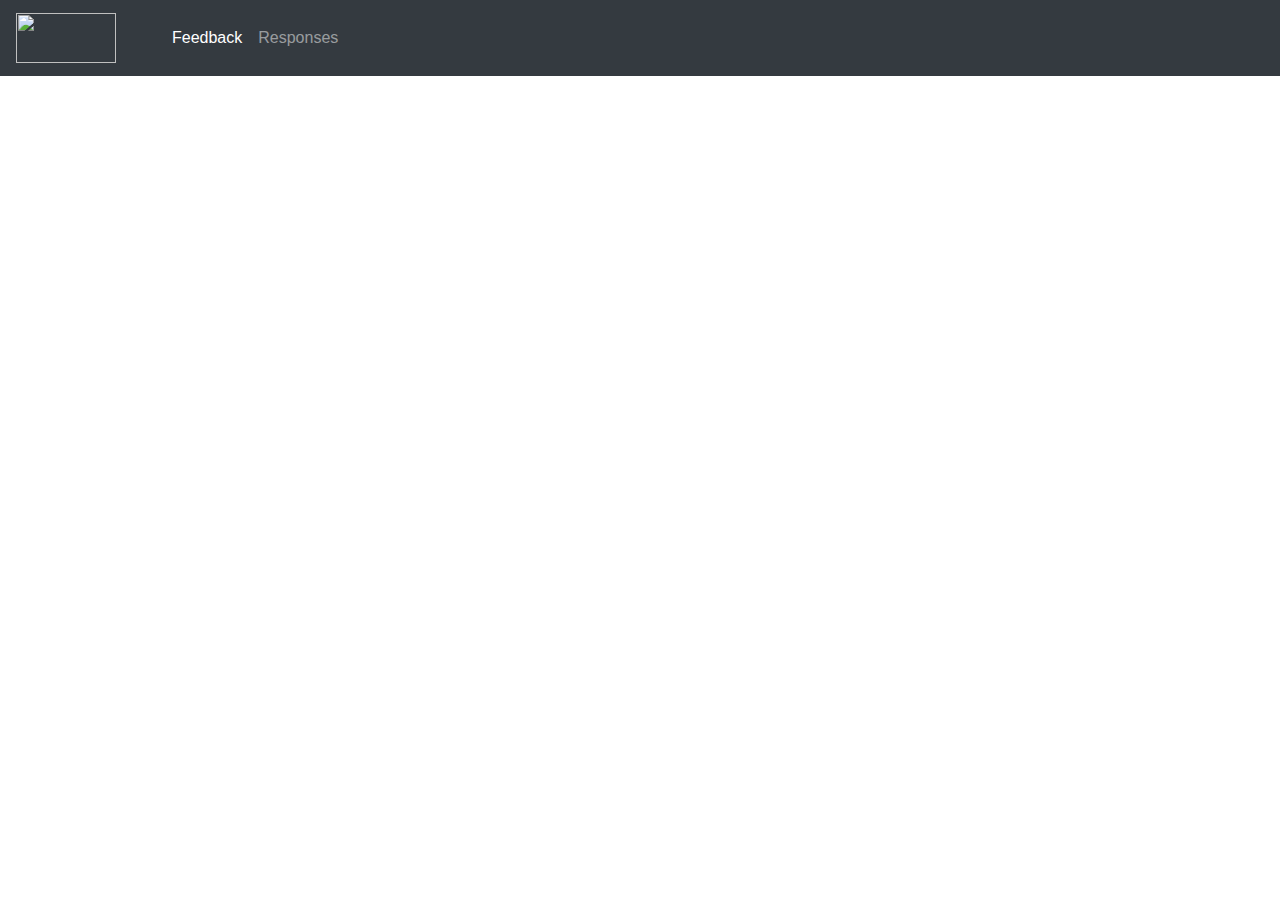
==== html/home_page.html @ fdc62172 "first commit" ====
<!DOCTYPE html>

<html>
    <head>
        <meta charset="utf-8">
        <meta http-equiv="X-UA-Compatible" content="IE=edge">
        <title>Home Page</title>
        <meta name="description" content="">
        <meta name="viewport" content="width=device-width, initial-scale=1,shrink-to-fit=no">
        <link rel="stylesheet" href="https://maxcdn.bootstrapcdn.com/bootstrap/4.0.0/css/bootstrap.min.css" integrity="sha384-Gn5384xqQ1aoWXA+058RXPxPg6fy4IWvTNh0E263XmFcJlSAwiGgFAW/dAiS6JXm" crossorigin="anonymous">
        <link rel="stylesheet" href="css\style_home.css">
        
    </head>
    <body class="first">
        
        <!-- nav bar-->
        <nav class="navbar navbar-expand-lg navbar-dark bg-dark">
            <a class="navbar-brand" >
                <img src="C:\Users\sumuk\Desktop\client-visit-final\images\logo.png" width="100" height="50" alt="">
            <button class="navbar-toggler" type="button" data-toggle="collapse" data-target="#navbarNavAltMarkup" aria-controls="navbarNavAltMarkup" aria-expanded="false" aria-label="Toggle navigation">
              <span class="navbar-toggler-icon"></span>
            </button>
            <div class="collapse navbar-collapse" id="navbarNavAltMarkup">
              <div class="navbar-nav">
                <a class="nav-item nav-link active" href="file:///C:/Users/sumuk/Desktop/client-visit-final/html/home_page.html">Feedback<span class="sr-only">(current)</span></a>
                <a class="nav-item nav-link" href="file:///C:/Users/sumuk/Desktop/client%20visit/mainpage1.html">Responses</a>
             </div>
            </div>
          </nav>
            <div class="hero-image">
               <!--contains bg image on top-->
             </div> 

           

             
          
        
        <script src="https://code.jquery.com/jquery-3.2.1.slim.min.js" integrity="sha384-KJ3o2DKtIkvYIK3UENzmM7KCkRr/rE9/Qpg6aAZGJwFDMVNA/GpGFF93hXpG5KkN" crossorigin="anonymous"></script>
        <script src="https://cdnjs.cloudflare.com/ajax/libs/popper.js/1.12.9/umd/popper.min.js" integrity="sha384-ApNbgh9B+Y1QKtv3Rn7W3mgPxhU9K/ScQsAP7hUibX39j7fakFPskvXusvfa0b4Q" crossorigin="anonymous"></script>
        <script src="https://maxcdn.bootstrapcdn.com/bootstrap/4.0.0/js/bootstrap.min.js" integrity="sha384-JZR6Spejh4U02d8jOt6vLEHfe/JQGiRRSQQxSfFWpi1MquVdAyjUar5+76PVCmYl" crossorigin="anonymous"></script>   
    </body>
</html>
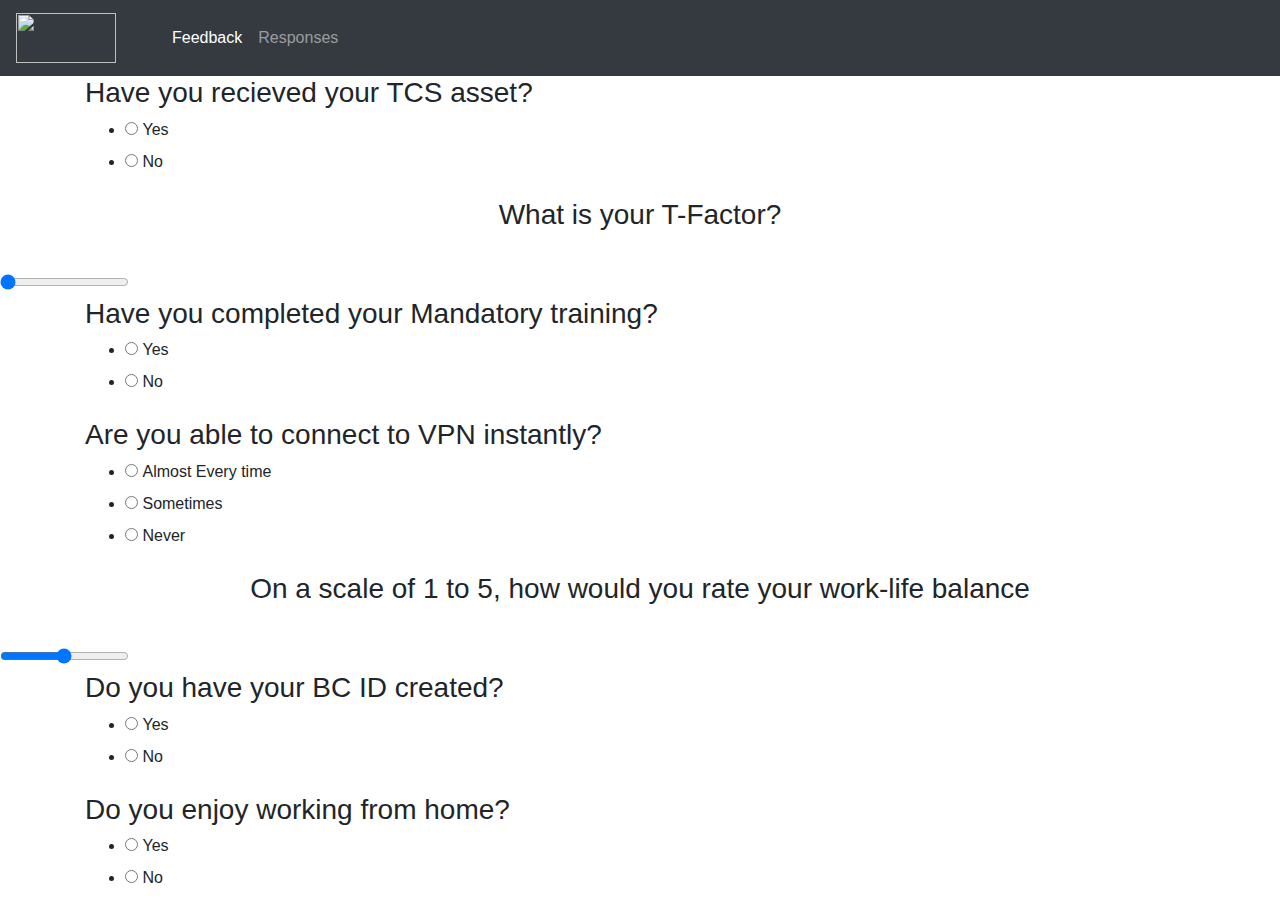
==== commit 60866d24: "awd" ====
--- a/html/home_page.html
+++ b/html/home_page.html
@@ -8,7 +8,8 @@
         <meta name="description" content="">
         <meta name="viewport" content="width=device-width, initial-scale=1,shrink-to-fit=no">
         <link rel="stylesheet" href="https://maxcdn.bootstrapcdn.com/bootstrap/4.0.0/css/bootstrap.min.css" integrity="sha384-Gn5384xqQ1aoWXA+058RXPxPg6fy4IWvTNh0E263XmFcJlSAwiGgFAW/dAiS6JXm" crossorigin="anonymous">
-        <link rel="stylesheet" href="css\style_home.css">
+        <link rel="stylesheet" href="C:\Users\sumuk\Desktop\colleague_wellbeing\css\style_home.css">
+        <script type="text/javascript" src="C:/Users/sumuk/Desktop/colleague_wellbeing/js/home_page1.js"></script>
         
     </head>
     <body class="first">
@@ -16,20 +17,172 @@
         <!-- nav bar-->
         <nav class="navbar navbar-expand-lg navbar-dark bg-dark">
             <a class="navbar-brand" >
-                <img src="C:\Users\sumuk\Desktop\client-visit-final\images\logo.png" width="100" height="50" alt="">
+                <img src="C:/Users/sumuk/Desktop/colleague_wellbeing/images/logo.png" width="100" height="50" alt="">
             <button class="navbar-toggler" type="button" data-toggle="collapse" data-target="#navbarNavAltMarkup" aria-controls="navbarNavAltMarkup" aria-expanded="false" aria-label="Toggle navigation">
               <span class="navbar-toggler-icon"></span>
             </button>
             <div class="collapse navbar-collapse" id="navbarNavAltMarkup">
               <div class="navbar-nav">
-                <a class="nav-item nav-link active" href="file:///C:/Users/sumuk/Desktop/client-visit-final/html/home_page.html">Feedback<span class="sr-only">(current)</span></a>
-                <a class="nav-item nav-link" href="file:///C:/Users/sumuk/Desktop/client%20visit/mainpage1.html">Responses</a>
+                <a class="nav-item nav-link active" href="#">Feedback<span class="sr-only">(current)</span></a>
+                <a class="nav-item nav-link" href="C:\Users\sumuk\Desktop\colleague_wellbeing\html\Responses.html">Responses</a>
+                
+                </div>
              </div>
             </div>
           </nav>
             <div class="hero-image">
                <!--contains bg image on top-->
              </div> 
+
+             <!--questions start here-->
+             <div class="container">
+	
+              <h3>Have you recieved your TCS asset?</h3>
+              
+              <ul>
+              <li>
+                <input type="radio" id="f-option" name="selector">
+                <label for="f-option">Yes</label>
+                
+                <div class="check"></div>
+              </li>
+              
+              <li>
+                <input type="radio" id="s-option" name="selector">
+                <label for="s-option">No</label>
+                
+                <div class="check"><div class="inside"></div></div>
+              </li>
+              
+              
+            </ul>
+            </div>
+
+            <!--slider1-->
+            <h3><center>What is your T-Factor?</center><br></h3>
+            <div class="sliderContainer">
+              <input type="range" value="0" min="0" max="10" id="slider">
+              <center><span id="output"></span></center>
+             </div>
+
+            <!--Question 2-->
+            <div class="container">
+	
+              <h3>Have you completed your Mandatory training?</h3>
+              
+              <ul>
+              <li>
+                <input type="radio" id="f1-option" name="selector1">
+                <label for="f1-option">Yes</label>
+                
+                <div class="check"></div>
+              </li>
+              
+              <li>
+                <input type="radio" id="s1-option" name="selector1">
+                <label for="s1-option">No</label>
+                
+                <div class="check"><div class="inside"></div></div>
+              </li>
+              
+              
+            </ul>
+            </div>
+
+            <!--Question 3-->
+            <div class="container">
+	
+              <h3>Are you able to connect to VPN instantly?</h3>
+              
+              <ul>
+              <li>
+                <input type="radio" id="f2-option" name="selector2">
+                <label for="f2-option">Almost Every time</label>
+                
+                <div class="check"></div>
+              </li>
+              
+              <li>
+                <input type="radio" id="s2-option" name="selector2">
+                <label for="s2-option">Sometimes</label>
+                
+                <div class="check"><div class="inside"></div></div>
+              </li>
+
+              <li>
+                <input type="radio" id="t2-option" name="selector2">
+                <label for="t2-option">Never</label>
+                
+                <div class="check"><div class="inside"></div></div>
+              </li>
+              
+              
+            </ul>
+            </div>
+
+
+            <!--slider 2-->
+            <h3><center>On a scale of 1 to 5, how would you rate your work-life balance</center><br></h3>
+            <div class="slidecontainer">
+             <input type="range" min="1" max="100" value="50" class="slider" id="myRange">
+           </div>
+
+
+            
+
+            <!--Question 4-->
+            <div class="container">
+	
+              <h3>Do you have your BC ID created?</h3>
+              
+              <ul>
+              <li>
+                <input type="radio" id="f3-option" name="selector3">
+                <label for="f3-option">Yes</label>
+                
+                <div class="check"></div>
+              </li>
+              
+              <li>
+                <input type="radio" id="s3-option" name="selector3">
+                <label for="s3-option">No</label>
+                
+                <div class="check"><div class="inside"></div></div>
+              </li>
+            </ul>
+          </div>
+              
+              <!--Question 5-->
+            <div class="container">
+	
+              <h3>Do you enjoy working from home?</h3>
+              
+              <ul>
+              <li>
+                <input type="radio" id="f4-option" name="selector4">
+                <label for="f4-option">Yes</label>
+                
+                <div class="check"></div>
+              </li>
+              
+              <li>
+                <input type="radio" id="s4-option" name="selector4">
+                <label for="s4-option">No</label>
+                
+                <div class="check"><div class="inside"></div></div>
+              </li>
+              
+            </ul>
+            </div>
+
+             
+
+
+             
+  
+
+
+
 
            
 
@@ -40,4 +193,6 @@
         <script src="https://cdnjs.cloudflare.com/ajax/libs/popper.js/1.12.9/umd/popper.min.js" integrity="sha384-ApNbgh9B+Y1QKtv3Rn7W3mgPxhU9K/ScQsAP7hUibX39j7fakFPskvXusvfa0b4Q" crossorigin="anonymous"></script>
         <script src="https://maxcdn.bootstrapcdn.com/bootstrap/4.0.0/js/bootstrap.min.js" integrity="sha384-JZR6Spejh4U02d8jOt6vLEHfe/JQGiRRSQQxSfFWpi1MquVdAyjUar5+76PVCmYl" crossorigin="anonymous"></script>   
     </body>
+
+    
 </html>